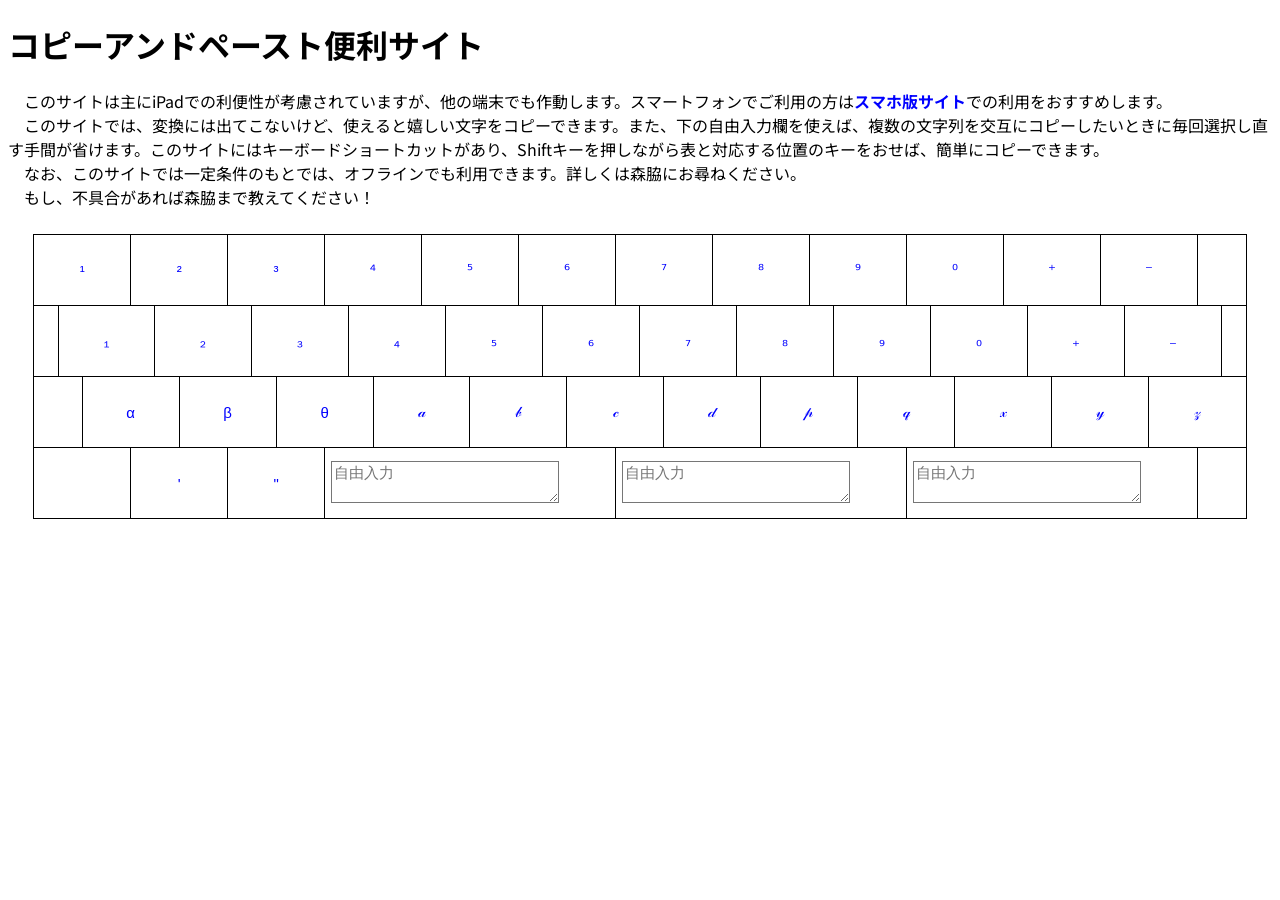
==== copy_and_paste/index.html @ a125d0aa "Update index.html" ====
<!DOCTYPE html>
<html lang="ja">
    <head>
        <meta charset="UTF-8">
        <meta name="viewport" content="width=device-width, initial-scale=1.0">
        <title>コピーアンドペースト便利サイト</title>
        <style>
            @import url('https://fonts.googleapis.com/css2?family=Noto+Sans+JP:wght@100..900&display=swap');
            h1 {
                font-family: Noto Sans JP;
            }
            .exp {
                font-family: Noto Sans JP;
            }
            .exp a {
                text-decoration: none;
                color: #0000FF;
                font-weight: bold;
            }
            table.front {
                margin: 2%;
                width: 96%;
                table-layout: fixed;
                border-collapse: collapse;
                border: none;
            }
            table.front td {
                text-align: center;
                vertical-align: middle;
                padding: 0;
                height: 70px;
                border: solid #000000 1.5px;
            }
            table.front button {
                text-align: center;
                vertical-align: middle;
                width: 100%;
                background-color: #00000000;
                color: #0000FF;
                border: none;
                font-size: 15px;
            }
            table.front button p {
                font-size: 100%;
            }
            table.front textarea {
                 background-color: #00000000;
                 width:80%;
                 margin:0 auto;
                 font-size:15px;
                 height: 100%;
            }
            /* 変化させたいクラス */
            .highlight {
                background-color: #FFEBCD;
            }
        </style>
        <!-- PWA用 manifest -->
        <link rel="manifest" href="https://moriwakiren-fucc.github.io/train-info/copy_and_paste/manifest.json">
        <meta name="theme-color" content="#ffffff">
        <script>
            // サービスワーカー登録
            if ("serviceWorker" in navigator) {
                window.addEventListener("load", () => {
                    navigator.serviceWorker.register("https://moriwakiren-fucc.github.io/train-info/copy_and_paste/service-worker.js")
                    .then(reg => console.log("Service Worker registered:", reg))
                    .catch(err => console.error("Service Worker failed:", err));
                });
            }
        </script>
    </head>
    <body>
        <h1>コピーアンドペースト便利サイト</h1>
        <p class="exp">　このサイトは主にiPadでの利便性が考慮されていますが、他の端末でも作動します。スマートフォンでご利用の方は<a href="https://moriwakiren-fucc.github.io/train-info/copy_and_paste/sp/">スマホ版サイト</a>での利用をおすすめします。<br>　このサイトでは、変換には出てこないけど、使えると嬉しい文字をコピーできます。また、下の自由入力欄を使えば、複数の文字列を交互にコピーしたいときに毎回選択し直す手間が省けます。このサイトにはキーボードショートカットがあり、Shiftキーを押しながら表と対応する位置のキーをおせば、簡単にコピーできます。<br>　なお、このサイトでは一定条件のもとでは、オフラインでも利用できます。詳しくは森脇にお尋ねください。<br>　もし、不具合があれば森脇まで教えてください！</p>
<table class="front"><colgroup><col span="50" style="width:2%"></colgroup><tr>
<td id="td01" colspan="4"><button onclick="copyButton('copytxt01'); highlightCell('td01')"><p id="copytxt01">¹</p></button></td>
<td id="td02" colspan="4"><button onclick="copyButton('copytxt02'); highlightCell('td02')"><p id="copytxt02">²</p></button></td>
<td id="td03" colspan="4"><button onclick="copyButton('copytxt03'); highlightCell('td03')"><p id="copytxt03">³</p></button></td>
<td id="td04" colspan="4"><button onclick="copyButton('copytxt04'); highlightCell('td04')"><p id="copytxt04">⁴</p></button></td>
<td id="td05" colspan="4"><button onclick="copyButton('copytxt05'); highlightCell('td05')"><p id="copytxt05">⁵</p></button></td>
<td id="td06" colspan="4"><button onclick="copyButton('copytxt06'); highlightCell('td06')"><p id="copytxt06">⁶</p></button></td>
<td id="td07" colspan="4"><button onclick="copyButton('copytxt07'); highlightCell('td07')"><p id="copytxt07">⁷</p></button></td>
<td id="td08" colspan="4"><button onclick="copyButton('copytxt08'); highlightCell('td08')"><p id="copytxt08">⁸</p></button></td>
<td id="td09" colspan="4"><button onclick="copyButton('copytxt09'); highlightCell('td09')"><p id="copytxt09">⁹</p></button></td>
<td id="td10" colspan="4"><button onclick="copyButton('copytxt10'); highlightCell('td10')"><p id="copytxt10">⁰</p></button></td>
<td id="td11" colspan="4"><button onclick="copyButton('copytxt11'); highlightCell('td11')"><p id="copytxt11">⁺</p></button></td>
<td id="td12" colspan="4"><button onclick="copyButton('copytxt12'); highlightCell('td12')"><p id="copytxt12">⁻</p></button></td>
<td colspan="2"></td>
</tr><tr>
<td colspan="1"></td>
<td id="td15" colspan="4"><button onclick="copyButton('copytxt15'); highlightCell('td15')"><p id="copytxt15">₁</p></button></td>
<td id="td16" colspan="4"><button onclick="copyButton('copytxt16'); highlightCell('td16')"><p id="copytxt16">₂</p></button></td>
<td id="td17" colspan="4"><button onclick="copyButton('copytxt17'); highlightCell('td17')"><p id="copytxt17">₃</p></button></td>
<td id="td18" colspan="4"><button onclick="copyButton('copytxt18'); highlightCell('td18')"><p id="copytxt18">₄</p></button></td>
<td id="td19" colspan="4"><button onclick="copyButton('copytxt19'); highlightCell('td19')"><p id="copytxt19">₅</p></button></td>
<td id="td20" colspan="4"><button onclick="copyButton('copytxt20'); highlightCell('td20')"><p id="copytxt20">₆</p></button></td>
<td id="td21" colspan="4"><button onclick="copyButton('copytxt21'); highlightCell('td21')"><p id="copytxt21">₇</p></button></td>
<td id="td22" colspan="4"><button onclick="copyButton('copytxt22'); highlightCell('td22')"><p id="copytxt22">₈</p></button></td>
<td id="td23" colspan="4"><button onclick="copyButton('copytxt23'); highlightCell('td23')"><p id="copytxt23">₉</p></button></td>
<td id="td24" colspan="4"><button onclick="copyButton('copytxt24'); highlightCell('td24')"><p id="copytxt24">₀</p></button></td>
<td id="td25" colspan="4"><button onclick="copyButton('copytxt25'); highlightCell('td25')"><p id="copytxt25">₊</p></button></td>
<td id="td26" colspan="4"><button onclick="copyButton('copytxt26'); highlightCell('td26')"><p id="copytxt26">₋</p></button></td>
<td colspan="1"></td>
</tr><tr>
<td colspan="2"></td>
<td id="td29" colspan="4"><button onclick="copyButton('copytxt29'); highlightCell('td29')"><p id="copytxt29">α</p></button></td>
<td id="td30" colspan="4"><button onclick="copyButton('copytxt30'); highlightCell('td30')"><p id="copytxt30">β</p></button></td>
<td id="td31" colspan="4"><button onclick="copyButton('copytxt31'); highlightCell('td31')"><p id="copytxt31">θ</p></button></td>
<td id="td32" colspan="4"><button onclick="copyButton('copytxt32'); highlightCell('td32')"><p id="copytxt32">𝒶</p></button></td>
<td id="td33" colspan="4"><button onclick="copyButton('copytxt33'); highlightCell('td33')"><p id="copytxt33">𝒷</p></button></td>
<td id="td34" colspan="4"><button onclick="copyButton('copytxt34'); highlightCell('td34')"><p id="copytxt34">𝒸</p></button></td>
<td id="td35" colspan="4"><button onclick="copyButton('copytxt35'); highlightCell('td35')"><p id="copytxt35">𝒹</p></button></td>
<td id="td36" colspan="4"><button onclick="copyButton('copytxt36'); highlightCell('td36')"><p id="copytxt36">𝓅</p></button></td>
<td id="td37" colspan="4"><button onclick="copyButton('copytxt37'); highlightCell('td37')"><p id="copytxt37">𝓆</p></button></td>
<td id="td38" colspan="4"><button onclick="copyButton('copytxt38'); highlightCell('td38')"><p id="copytxt38">𝓍</p></button></td>
<td id="td39" colspan="4"><button onclick="copyButton('copytxt39'); highlightCell('td39')"><p id="copytxt39">𝓎</p></button></td>
<td id="td40" colspan="4"><button onclick="copyButton('copytxt40'); highlightCell('td40')"><p id="copytxt40">𝓏</p></button></td>
</tr><tr>
<td colspan="4"></td>
<td id="td42" colspan="4"><button onclick="copyButton('copytxt42'); highlightCell('td42')"><p id="copytxt42">'</p></button></td>
<td id="td43" colspan="4"><button onclick="copyButton('copytxt43'); highlightCell('td43')"><p id="copytxt43">"</p></button></td>
<td id="td44" style="text-align: left;" colspan="12"><button style="text-align: left;" onclick="copyButton('copytxt44'); highlightCell('td44')"><textarea id="copytxt44" placeholder="自由入力" onfocus="this.select()"></textarea></button></td>
<td id="td45" style="text-align: left;" colspan="12"><button style="text-align: left;" onclick="copyButton('copytxt45'); highlightCell('td45')"><textarea id="copytxt45" placeholder="自由入力" onfocus="this.select()"></textarea></button></td>
<td id="td46" style="text-align: left;" colspan="12"><button style="text-align: left;" onclick="copyButton('copytxt46'); highlightCell('td46')"><textarea id="copytxt46" placeholder="自由入力" onfocus="this.select()"></textarea></button></td>
<td colspan="2"></td>
</tr></table>
        <script>
            function highlightCell(elementId) {
                const td = document.getElementById(elementId);
                td.classList.add("highlight");
                setTimeout(() => {
                    td.classList.remove("highlight");
                }, 300); // 0.3秒後に元に戻す
            }
            function copyButton(elementId) {
                const element = document.getElementById(elementId);
                let text = "";

                if (element.tagName === "INPUT" || element.tagName === "TEXTAREA") {
                    text = element.value; // 入力欄は value をコピー（改行も含む）
                } else {
                    text = element.textContent; // 普通の要素は textContent
                }

                if (text) {
                    navigator.clipboard.writeText(text.replace(/\r?\n/g, "\n")); // 改行を統一してコピー
                    console.log("Copied:", JSON.stringify(text));
                }
            }

            // キーボードショートカットを追加
            document.addEventListener("keydown", function(event) {
                // Altキーを押しながら数字を入力したときに発動
                if (event.shiftKey) {
                    switch(event.key) {
                    case "!": copyButton("copytxt01"); highlightCell("td01"); break;
                    case "\"": copyButton("copytxt02"); highlightCell("td02"); break;
                    case "#": copyButton("copytxt03"); highlightCell("td03"); break;
                    case "$": copyButton("copytxt04"); highlightCell("td04"); break;
                    case "%": copyButton("copytxt05"); highlightCell("td05"); break;
                    case "&": copyButton("copytxt06"); highlightCell("td06"); break;
                    case "¥'": copyButton("copytxt07"); highlightCell("td07"); break;
                    case "(": copyButton("copytxt08"); highlightCell("td08"); break;
                    case ")": copyButton("copytxt09"); highlightCell("td09"); break;
                    case "0": copyButton("copytxt10"); highlightCell("td10"); break;
                    case "=": copyButton("copytxt11"); highlightCell("td11"); break;
                    case "~": copyButton("copytxt12"); highlightCell("td12"); break;
                    case "Q": copyButton("copytxt15"); highlightCell("td15"); break;
                    case "W": copyButton("copytxt16"); highlightCell("td16"); break;
                    case "E": copyButton("copytxt17"); highlightCell("td17"); break;
                    case "R": copyButton("copytxt18"); highlightCell("td18"); break;
                    case "T": copyButton("copytxt19"); highlightCell("td19"); break;
                    case "Y": copyButton("copytxt20"); highlightCell("td20"); break;
                    case "U": copyButton("copytxt21"); highlightCell("td21"); break;
                    case "I": copyButton("copytxt22"); highlightCell("td22"); break;
                    case "O": copyButton("copytxt23"); highlightCell("td23"); break;
                    case "P": copyButton("copytxt24"); highlightCell("td24"); break;
                    case "`": copyButton("copytxt25"); highlightCell("td25"); break;
                    case "{": copyButton("copytxt26"); highlightCell("td26"); break;
                    case "A": copyButton("copytxt29"); highlightCell("td29"); break;
                    case "S": copyButton("copytxt30"); highlightCell("td30"); break;
                    case "D": copyButton("copytxt31"); highlightCell("td31"); break;
                    case "F": copyButton("copytxt32"); highlightCell("td32"); break;
                    case "G": copyButton("copytxt33"); highlightCell("td33"); break;
                    case "H": copyButton("copytxt34"); highlightCell("td34"); break;
                    case "J": copyButton("copytxt35"); highlightCell("td35"); break;
                    case "K": copyButton("copytxt36"); highlightCell("td36"); break;
                    case "L": copyButton("copytxt37"); highlightCell("td37"); break;
                    case "+": copyButton("copytxt38"); highlightCell("td38"); break;
                    case "*": copyButton("copytxt39"); highlightCell("td39"); break;
                    case "}": copyButton("copytxt40"); highlightCell("td40"); break;
                    case "Z": copyButton("copytxt42"); highlightCell("td42"); break;
                    case "X": copyButton("copytxt43"); highlightCell("td43"); break;
                    case "C": copyButton("copytxt44"); highlightCell("td44"); break;
                    case "V": copyButton("copytxt44"); highlightCell("td44"); break;
                    case "B": copyButton("copytxt44"); highlightCell("td44"); break;
                    case "N": copyButton("copytxt45"); highlightCell("td45"); break;
                    case "M": copyButton("copytxt45"); highlightCell("td45"); break;
                    case "<": copyButton("copytxt45"); highlightCell("td45"); break;
                    case ">": copyButton("copytxt46"); highlightCell("td46"); break;
                    case "?": copyButton("copytxt46"); highlightCell("td46"); break;
                    case "_": copyButton("copytxt46"); highlightCell("td46"); break;
                    }
                }
            });
            document.querySelectorAll("textarea").forEach(textarea => {
                textarea.addEventListener("keydown", function(event) {
                    if (event.key === "Enter" && event.shiftKey) {
                        event.preventDefault(); // 改行を防止
                        this.blur();            // 入力終了
                    }
                });
            });
        </script>
    </body>
</html>
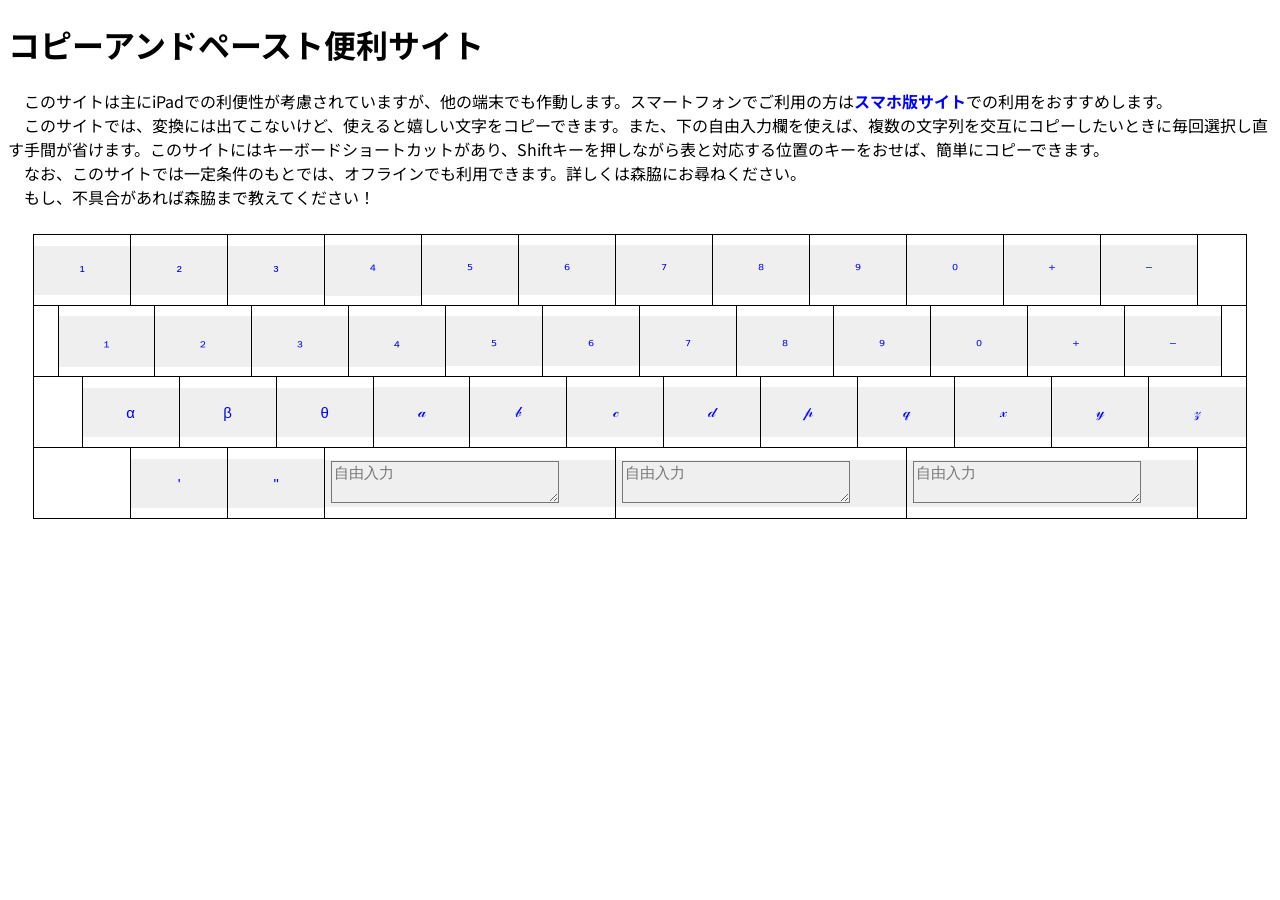
==== commit 9f4ab7b0: "Update index.html" ====
--- a/copy_and_paste/index.html
+++ b/copy_and_paste/index.html
@@ -35,7 +35,6 @@
                 text-align: center;
                 vertical-align: middle;
                 width: 100%;
-                background-color: #00000000;
                 color: #0000FF;
                 border: none;
                 font-size: 15px;
@@ -202,15 +201,20 @@
                     case "_": copyButton("copytxt46"); highlightCell("td46"); break;
                     }
                 }
-            });
+            });document.querySelectorAll("textarea").forEach(textarea => {
+            // テキストエリアでボタンが押されないようにする
             document.querySelectorAll("textarea").forEach(textarea => {
+                textarea.addEventListener("click", function(event) {
+                    event.stopPropagation();
+                });
                 textarea.addEventListener("keydown", function(event) {
                     if (event.key === "Enter" && event.shiftKey) {
-                        event.preventDefault(); // 改行を防止
-                        this.blur();            // 入力終了
+                        event.preventDefault();
+                        this.blur();
                     }
                 });
             });
+
         </script>
     </body>
 </html>
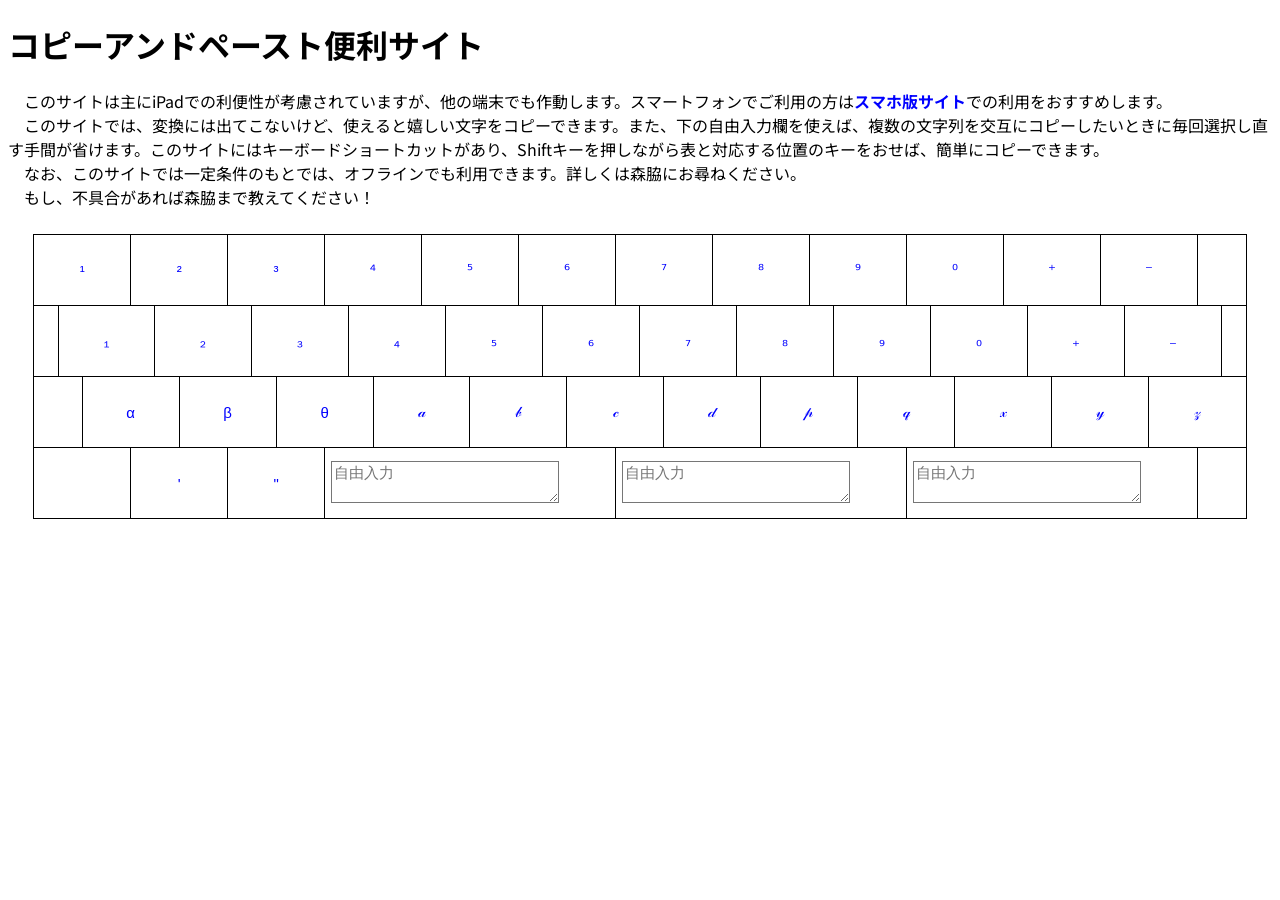
==== commit 6c3f26a7: "Update index.html" ====
--- a/copy_and_paste/index.html
+++ b/copy_and_paste/index.html
@@ -35,6 +35,7 @@
                 text-align: center;
                 vertical-align: middle;
                 width: 100%;
+                background-color: #00000000;
                 color: #0000FF;
                 border: none;
                 font-size: 15px;
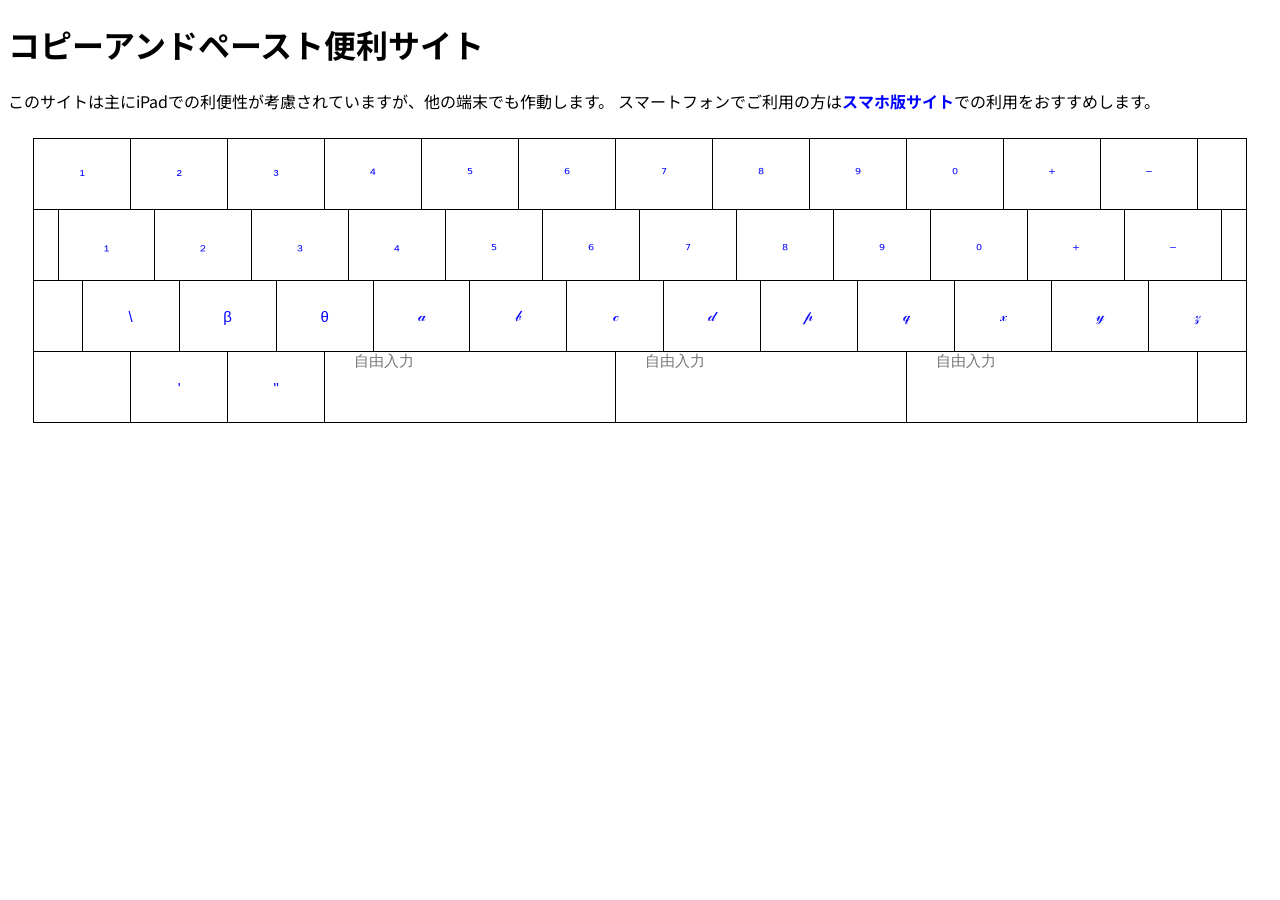
==== commit 2279b81b: "Update index.html" ====
--- a/copy_and_paste/index.html
+++ b/copy_and_paste/index.html
@@ -1,221 +1,237 @@
 <!DOCTYPE html>
 <html lang="ja">
-    <head>
-        <meta charset="UTF-8">
-        <meta name="viewport" content="width=device-width, initial-scale=1.0">
-        <title>コピーアンドペースト便利サイト</title>
-        <style>
-            @import url('https://fonts.googleapis.com/css2?family=Noto+Sans+JP:wght@100..900&display=swap');
-            h1 {
-                font-family: Noto Sans JP;
-            }
-            .exp {
-                font-family: Noto Sans JP;
-            }
-            .exp a {
-                text-decoration: none;
-                color: #0000FF;
-                font-weight: bold;
-            }
-            table.front {
-                margin: 2%;
-                width: 96%;
-                table-layout: fixed;
-                border-collapse: collapse;
-                border: none;
-            }
-            table.front td {
-                text-align: center;
-                vertical-align: middle;
-                padding: 0;
-                height: 70px;
-                border: solid #000000 1.5px;
-            }
-            table.front button {
-                text-align: center;
-                vertical-align: middle;
-                width: 100%;
-                background-color: #00000000;
-                color: #0000FF;
-                border: none;
-                font-size: 15px;
-            }
-            table.front button p {
-                font-size: 100%;
-            }
-            table.front textarea {
-                 background-color: #00000000;
-                 width:80%;
-                 margin:0 auto;
-                 font-size:15px;
-                 height: 100%;
-            }
-            /* 変化させたいクラス */
-            .highlight {
-                background-color: #FFEBCD;
-            }
-        </style>
-        <!-- PWA用 manifest -->
-        <link rel="manifest" href="https://moriwakiren-fucc.github.io/train-info/copy_and_paste/manifest.json">
-        <meta name="theme-color" content="#ffffff">
-        <script>
-            // サービスワーカー登録
-            if ("serviceWorker" in navigator) {
-                window.addEventListener("load", () => {
-                    navigator.serviceWorker.register("https://moriwakiren-fucc.github.io/train-info/copy_and_paste/service-worker.js")
-                    .then(reg => console.log("Service Worker registered:", reg))
-                    .catch(err => console.error("Service Worker failed:", err));
-                });
-            }
-        </script>
-    </head>
-    <body>
-        <h1>コピーアンドペースト便利サイト</h1>
-        <p class="exp">　このサイトは主にiPadでの利便性が考慮されていますが、他の端末でも作動します。スマートフォンでご利用の方は<a href="https://moriwakiren-fucc.github.io/train-info/copy_and_paste/sp/">スマホ版サイト</a>での利用をおすすめします。<br>　このサイトでは、変換には出てこないけど、使えると嬉しい文字をコピーできます。また、下の自由入力欄を使えば、複数の文字列を交互にコピーしたいときに毎回選択し直す手間が省けます。このサイトにはキーボードショートカットがあり、Shiftキーを押しながら表と対応する位置のキーをおせば、簡単にコピーできます。<br>　なお、このサイトでは一定条件のもとでは、オフラインでも利用できます。詳しくは森脇にお尋ねください。<br>　もし、不具合があれば森脇まで教えてください！</p>
-<table class="front"><colgroup><col span="50" style="width:2%"></colgroup><tr>
-<td id="td01" colspan="4"><button onclick="copyButton('copytxt01'); highlightCell('td01')"><p id="copytxt01">¹</p></button></td>
-<td id="td02" colspan="4"><button onclick="copyButton('copytxt02'); highlightCell('td02')"><p id="copytxt02">²</p></button></td>
-<td id="td03" colspan="4"><button onclick="copyButton('copytxt03'); highlightCell('td03')"><p id="copytxt03">³</p></button></td>
-<td id="td04" colspan="4"><button onclick="copyButton('copytxt04'); highlightCell('td04')"><p id="copytxt04">⁴</p></button></td>
-<td id="td05" colspan="4"><button onclick="copyButton('copytxt05'); highlightCell('td05')"><p id="copytxt05">⁵</p></button></td>
-<td id="td06" colspan="4"><button onclick="copyButton('copytxt06'); highlightCell('td06')"><p id="copytxt06">⁶</p></button></td>
-<td id="td07" colspan="4"><button onclick="copyButton('copytxt07'); highlightCell('td07')"><p id="copytxt07">⁷</p></button></td>
-<td id="td08" colspan="4"><button onclick="copyButton('copytxt08'); highlightCell('td08')"><p id="copytxt08">⁸</p></button></td>
-<td id="td09" colspan="4"><button onclick="copyButton('copytxt09'); highlightCell('td09')"><p id="copytxt09">⁹</p></button></td>
-<td id="td10" colspan="4"><button onclick="copyButton('copytxt10'); highlightCell('td10')"><p id="copytxt10">⁰</p></button></td>
-<td id="td11" colspan="4"><button onclick="copyButton('copytxt11'); highlightCell('td11')"><p id="copytxt11">⁺</p></button></td>
-<td id="td12" colspan="4"><button onclick="copyButton('copytxt12'); highlightCell('td12')"><p id="copytxt12">⁻</p></button></td>
-<td colspan="2"></td>
-</tr><tr>
-<td colspan="1"></td>
-<td id="td15" colspan="4"><button onclick="copyButton('copytxt15'); highlightCell('td15')"><p id="copytxt15">₁</p></button></td>
-<td id="td16" colspan="4"><button onclick="copyButton('copytxt16'); highlightCell('td16')"><p id="copytxt16">₂</p></button></td>
-<td id="td17" colspan="4"><button onclick="copyButton('copytxt17'); highlightCell('td17')"><p id="copytxt17">₃</p></button></td>
-<td id="td18" colspan="4"><button onclick="copyButton('copytxt18'); highlightCell('td18')"><p id="copytxt18">₄</p></button></td>
-<td id="td19" colspan="4"><button onclick="copyButton('copytxt19'); highlightCell('td19')"><p id="copytxt19">₅</p></button></td>
-<td id="td20" colspan="4"><button onclick="copyButton('copytxt20'); highlightCell('td20')"><p id="copytxt20">₆</p></button></td>
-<td id="td21" colspan="4"><button onclick="copyButton('copytxt21'); highlightCell('td21')"><p id="copytxt21">₇</p></button></td>
-<td id="td22" colspan="4"><button onclick="copyButton('copytxt22'); highlightCell('td22')"><p id="copytxt22">₈</p></button></td>
-<td id="td23" colspan="4"><button onclick="copyButton('copytxt23'); highlightCell('td23')"><p id="copytxt23">₉</p></button></td>
-<td id="td24" colspan="4"><button onclick="copyButton('copytxt24'); highlightCell('td24')"><p id="copytxt24">₀</p></button></td>
-<td id="td25" colspan="4"><button onclick="copyButton('copytxt25'); highlightCell('td25')"><p id="copytxt25">₊</p></button></td>
-<td id="td26" colspan="4"><button onclick="copyButton('copytxt26'); highlightCell('td26')"><p id="copytxt26">₋</p></button></td>
-<td colspan="1"></td>
-</tr><tr>
-<td colspan="2"></td>
-<td id="td29" colspan="4"><button onclick="copyButton('copytxt29'); highlightCell('td29')"><p id="copytxt29">α</p></button></td>
-<td id="td30" colspan="4"><button onclick="copyButton('copytxt30'); highlightCell('td30')"><p id="copytxt30">β</p></button></td>
-<td id="td31" colspan="4"><button onclick="copyButton('copytxt31'); highlightCell('td31')"><p id="copytxt31">θ</p></button></td>
-<td id="td32" colspan="4"><button onclick="copyButton('copytxt32'); highlightCell('td32')"><p id="copytxt32">𝒶</p></button></td>
-<td id="td33" colspan="4"><button onclick="copyButton('copytxt33'); highlightCell('td33')"><p id="copytxt33">𝒷</p></button></td>
-<td id="td34" colspan="4"><button onclick="copyButton('copytxt34'); highlightCell('td34')"><p id="copytxt34">𝒸</p></button></td>
-<td id="td35" colspan="4"><button onclick="copyButton('copytxt35'); highlightCell('td35')"><p id="copytxt35">𝒹</p></button></td>
-<td id="td36" colspan="4"><button onclick="copyButton('copytxt36'); highlightCell('td36')"><p id="copytxt36">𝓅</p></button></td>
-<td id="td37" colspan="4"><button onclick="copyButton('copytxt37'); highlightCell('td37')"><p id="copytxt37">𝓆</p></button></td>
-<td id="td38" colspan="4"><button onclick="copyButton('copytxt38'); highlightCell('td38')"><p id="copytxt38">𝓍</p></button></td>
-<td id="td39" colspan="4"><button onclick="copyButton('copytxt39'); highlightCell('td39')"><p id="copytxt39">𝓎</p></button></td>
-<td id="td40" colspan="4"><button onclick="copyButton('copytxt40'); highlightCell('td40')"><p id="copytxt40">𝓏</p></button></td>
-</tr><tr>
-<td colspan="4"></td>
-<td id="td42" colspan="4"><button onclick="copyButton('copytxt42'); highlightCell('td42')"><p id="copytxt42">'</p></button></td>
-<td id="td43" colspan="4"><button onclick="copyButton('copytxt43'); highlightCell('td43')"><p id="copytxt43">"</p></button></td>
-<td id="td44" style="text-align: left;" colspan="12"><button style="text-align: left;" onclick="copyButton('copytxt44'); highlightCell('td44')"><textarea id="copytxt44" placeholder="自由入力" onfocus="this.select()"></textarea></button></td>
-<td id="td45" style="text-align: left;" colspan="12"><button style="text-align: left;" onclick="copyButton('copytxt45'); highlightCell('td45')"><textarea id="copytxt45" placeholder="自由入力" onfocus="this.select()"></textarea></button></td>
-<td id="td46" style="text-align: left;" colspan="12"><button style="text-align: left;" onclick="copyButton('copytxt46'); highlightCell('td46')"><textarea id="copytxt46" placeholder="自由入力" onfocus="this.select()"></textarea></button></td>
-<td colspan="2"></td>
-</tr></table>
-        <script>
-            function highlightCell(elementId) {
-                const td = document.getElementById(elementId);
-                td.classList.add("highlight");
-                setTimeout(() => {
-                    td.classList.remove("highlight");
-                }, 300); // 0.3秒後に元に戻す
-            }
-            function copyButton(elementId) {
-                const element = document.getElementById(elementId);
-                let text = "";
-
-                if (element.tagName === "INPUT" || element.tagName === "TEXTAREA") {
-                    text = element.value; // 入力欄は value をコピー（改行も含む）
-                } else {
-                    text = element.textContent; // 普通の要素は textContent
-                }
-
-                if (text) {
-                    navigator.clipboard.writeText(text.replace(/\r?\n/g, "\n")); // 改行を統一してコピー
-                    console.log("Copied:", JSON.stringify(text));
-                }
-            }
-
-            // キーボードショートカットを追加
-            document.addEventListener("keydown", function(event) {
-                // Altキーを押しながら数字を入力したときに発動
-                if (event.shiftKey) {
-                    switch(event.key) {
-                    case "!": copyButton("copytxt01"); highlightCell("td01"); break;
-                    case "\"": copyButton("copytxt02"); highlightCell("td02"); break;
-                    case "#": copyButton("copytxt03"); highlightCell("td03"); break;
-                    case "$": copyButton("copytxt04"); highlightCell("td04"); break;
-                    case "%": copyButton("copytxt05"); highlightCell("td05"); break;
-                    case "&": copyButton("copytxt06"); highlightCell("td06"); break;
-                    case "¥'": copyButton("copytxt07"); highlightCell("td07"); break;
-                    case "(": copyButton("copytxt08"); highlightCell("td08"); break;
-                    case ")": copyButton("copytxt09"); highlightCell("td09"); break;
-                    case "0": copyButton("copytxt10"); highlightCell("td10"); break;
-                    case "=": copyButton("copytxt11"); highlightCell("td11"); break;
-                    case "~": copyButton("copytxt12"); highlightCell("td12"); break;
-                    case "Q": copyButton("copytxt15"); highlightCell("td15"); break;
-                    case "W": copyButton("copytxt16"); highlightCell("td16"); break;
-                    case "E": copyButton("copytxt17"); highlightCell("td17"); break;
-                    case "R": copyButton("copytxt18"); highlightCell("td18"); break;
-                    case "T": copyButton("copytxt19"); highlightCell("td19"); break;
-                    case "Y": copyButton("copytxt20"); highlightCell("td20"); break;
-                    case "U": copyButton("copytxt21"); highlightCell("td21"); break;
-                    case "I": copyButton("copytxt22"); highlightCell("td22"); break;
-                    case "O": copyButton("copytxt23"); highlightCell("td23"); break;
-                    case "P": copyButton("copytxt24"); highlightCell("td24"); break;
-                    case "`": copyButton("copytxt25"); highlightCell("td25"); break;
-                    case "{": copyButton("copytxt26"); highlightCell("td26"); break;
-                    case "A": copyButton("copytxt29"); highlightCell("td29"); break;
-                    case "S": copyButton("copytxt30"); highlightCell("td30"); break;
-                    case "D": copyButton("copytxt31"); highlightCell("td31"); break;
-                    case "F": copyButton("copytxt32"); highlightCell("td32"); break;
-                    case "G": copyButton("copytxt33"); highlightCell("td33"); break;
-                    case "H": copyButton("copytxt34"); highlightCell("td34"); break;
-                    case "J": copyButton("copytxt35"); highlightCell("td35"); break;
-                    case "K": copyButton("copytxt36"); highlightCell("td36"); break;
-                    case "L": copyButton("copytxt37"); highlightCell("td37"); break;
-                    case "+": copyButton("copytxt38"); highlightCell("td38"); break;
-                    case "*": copyButton("copytxt39"); highlightCell("td39"); break;
-                    case "}": copyButton("copytxt40"); highlightCell("td40"); break;
-                    case "Z": copyButton("copytxt42"); highlightCell("td42"); break;
-                    case "X": copyButton("copytxt43"); highlightCell("td43"); break;
-                    case "C": copyButton("copytxt44"); highlightCell("td44"); break;
-                    case "V": copyButton("copytxt44"); highlightCell("td44"); break;
-                    case "B": copyButton("copytxt44"); highlightCell("td44"); break;
-                    case "N": copyButton("copytxt45"); highlightCell("td45"); break;
-                    case "M": copyButton("copytxt45"); highlightCell("td45"); break;
-                    case "<": copyButton("copytxt45"); highlightCell("td45"); break;
-                    case ">": copyButton("copytxt46"); highlightCell("td46"); break;
-                    case "?": copyButton("copytxt46"); highlightCell("td46"); break;
-                    case "_": copyButton("copytxt46"); highlightCell("td46"); break;
-                    }
-                }
-            });document.querySelectorAll("textarea").forEach(textarea => {
-            // テキストエリアでボタンが押されないようにする
-            document.querySelectorAll("textarea").forEach(textarea => {
-                textarea.addEventListener("click", function(event) {
-                    event.stopPropagation();
-                });
-                textarea.addEventListener("keydown", function(event) {
-                    if (event.key === "Enter" && event.shiftKey) {
-                        event.preventDefault();
-                        this.blur();
-                    }
-                });
-            });
-
-        </script>
-    </body>
+<head>
+<meta charset="UTF-8" />
+<meta name="viewport" content="width=device-width, initial-scale=1.0" />
+<title>コピーアンドペースト便利サイト（修正版）</title>
+<style>
+  @import url('https://fonts.googleapis.com/css2?family=Noto+Sans+JP:wght@100..900&display=swap');
+  h1 { font-family: 'Noto Sans JP'; }
+  .exp { font-family: 'Noto Sans JP'; }
+  .exp a { text-decoration: none; color: #0000FF; font-weight: bold; }
+
+  table.front { margin: 2%; width: 96%; table-layout: fixed; border-collapse: collapse; border: none; }
+  table.front td { text-align: center; vertical-align: middle; padding: 0; height: 70px; border: solid #000 1.5px; }
+
+  /* ボタン見た目 */
+  table.front button {
+    display: block;
+    width: 100%;
+    height: 100%;
+    background: transparent; /* 透明を明示 */
+    color: #0000FF;
+    border: none;
+    font-size: 15px;
+    padding: 0;
+    margin: 0;
+  }
+  table.front button p { margin: 0; font-size: 100%; }
+
+  /* テキストエリア */
+  table.front textarea {
+    background: transparent;
+    width: 80%;
+    margin: 0 auto;
+    font-size: 15px;
+    height: 100%;
+    resize: none;
+    border: none;
+    outline: none;
+    display: block;
+  }
+
+  /* highlight 用（td とその中のボタン／クリック領域に効く）*/
+  table.front td.highlight,
+  table.front td.highlight button,
+  table.front td.highlight .clickable {
+    background-color: #FFEBCD;
+    transition: background-color 0.18s ease;
+  }
+</style>
+<!-- PWA用 manifest -->
+<link rel="manifest" href="https://moriwakiren-fucc.github.io/train-info/copy_and_paste/manifest.json">
+<meta name="theme-color" content="#ffffff">
+<script>
+  if ("serviceWorker" in navigator) {
+    window.addEventListener("load", () => {
+      navigator.serviceWorker.register("https://moriwakiren-fucc.github.io/train-info/copy_and_paste/service-worker.js")
+        .then(reg => console.log("Service Worker registered:", reg))
+        .catch(err => console.error("Service Worker failed:", err));
+    });
+  }
+</script>
+</head>
+<body>
+  <h1>コピーアンドペースト便利サイト</h1>
+  <p class="exp">
+    このサイトは主にiPadでの利便性が考慮されていますが、他の端末でも作動します。
+    スマートフォンでご利用の方は<a href="https://moriwakiren-fucc.github.io/train-info/copy_and_paste/sp/">スマホ版サイト</a>での利用をおすすめします。
+  </p>
+
+  <table class="front">
+    <colgroup><col span="50" style="width:2%"></colgroup>
+    <tr>
+      <td id="td01" colspan="4"><button onclick="copyButton('copytxt01'); highlightCell('td01')"><p id="copytxt01">¹</p></button></td>
+      <td id="td02" colspan="4"><button onclick="copyButton('copytxt02'); highlightCell('td02')"><p id="copytxt02">²</p></button></td>
+      <td id="td03" colspan="4"><button onclick="copyButton('copytxt03'); highlightCell('td03')"><p id="copytxt03">³</p></button></td>
+      <td id="td04" colspan="4"><button onclick="copyButton('copytxt04'); highlightCell('td04')"><p id="copytxt04">⁴</p></button></td>
+      <td id="td05" colspan="4"><button onclick="copyButton('copytxt05'); highlightCell('td05')"><p id="copytxt05">⁵</p></button></td>
+      <td id="td06" colspan="4"><button onclick="copyButton('copytxt06'); highlightCell('td06')"><p id="copytxt06">⁶</p></button></td>
+      <td id="td07" colspan="4"><button onclick="copyButton('copytxt07'); highlightCell('td07')"><p id="copytxt07">⁷</p></button></td>
+      <td id="td08" colspan="4"><button onclick="copyButton('copytxt08'); highlightCell('td08')"><p id="copytxt08">⁸</p></button></td>
+      <td id="td09" colspan="4"><button onclick="copyButton('copytxt09'); highlightCell('td09')"><p id="copytxt09">⁹</p></button></td>
+      <td id="td10" colspan="4"><button onclick="copyButton('copytxt10'); highlightCell('td10')"><p id="copytxt10">⁰</p></button></td>
+      <td id="td11" colspan="4"><button onclick="copyButton('copytxt11'); highlightCell('td11')"><p id="copytxt11">⁺</p></button></td>
+      <td id="td12" colspan="4"><button onclick="copyButton('copytxt12'); highlightCell('td12')"><p id="copytxt12">⁻</p></button></td>
+      <td colspan="2"></td>
+    </tr>
+
+    <tr>
+      <td colspan="1"></td>
+      <td id="td15" colspan="4"><button onclick="copyButton('copytxt15'); highlightCell('td15')"><p id="copytxt15">₁</p></button></td>
+      <td id="td16" colspan="4"><button onclick="copyButton('copytxt16'); highlightCell('td16')"><p id="copytxt16">₂</p></button></td>
+      <td id="td17" colspan="4"><button onclick="copyButton('copytxt17'); highlightCell('td17')"><p id="copytxt17">₃</p></button></td>
+      <td id="td18" colspan="4"><button onclick="copyButton('copytxt18'); highlightCell('td18')"><p id="copytxt18">₄</p></button></td>
+      <td id="td19" colspan="4"><button onclick="copyButton('copytxt19'); highlightCell('td19')"><p id="copytxt19">₅</p></button></td>
+      <td id="td20" colspan="4"><button onclick="copyButton('copytxt20'); highlightCell('td20')"><p id="copytxt20">₆</p></button></td>
+      <td id="td21" colspan="4"><button onclick="copyButton('copytxt21'); highlightCell('td21')"><p id="copytxt21">₇</p></button></td>
+      <td id="td22" colspan="4"><button onclick="copyButton('copytxt22'); highlightCell('td22')"><p id="copytxt22">₈</p></button></td>
+      <td id="td23" colspan="4"><button onclick="copyButton('copytxt23'); highlightCell('td23')"><p id="copytxt23">₉</p></button></td>
+      <td id="td24" colspan="4"><button onclick="copyButton('copytxt24'); highlightCell('td24')"><p id="copytxt24">₀</p></button></td>
+      <td id="td25" colspan="4"><button onclick="copyButton('copytxt25'); highlightCell('td25')"><p id="copytxt25">₊</p></button></td>
+      <td id="td26" colspan="4"><button onclick="copyButton('copytxt26'); highlightCell('td26')"><p id="copytxt26">₋</p></button></td>
+      <td colspan="1"></td>
+    </tr>
+
+    <tr>
+      <td colspan="2"></td>
+      <td id="td29" colspan="4"><button onclick="copyButton('copytxt29'); highlightCell('td29')"><p id="copytxt29">\</p></button></td>
+      <td id="td30" colspan="4"><button onclick="copyButton('copytxt30'); highlightCell('td30')"><p id="copytxt30">β</p></button></td>
+      <td id="td31" colspan="4"><button onclick="copyButton('copytxt31'); highlightCell('td31')"><p id="copytxt31">θ</p></button></td>
+      <td id="td32" colspan="4"><button onclick="copyButton('copytxt32'); highlightCell('td32')"><p id="copytxt32">𝒶</p></button></td>
+      <td id="td33" colspan="4"><button onclick="copyButton('copytxt33'); highlightCell('td33')"><p id="copytxt33">𝒷</p></button></td>
+      <td id="td34" colspan="4"><button onclick="copyButton('copytxt34'); highlightCell('td34')"><p id="copytxt34">𝒸</p></button></td>
+      <td id="td35" colspan="4"><button onclick="copyButton('copytxt35'); highlightCell('td35')"><p id="copytxt35">𝒹</p></button></td>
+      <td id="td36" colspan="4"><button onclick="copyButton('copytxt36'); highlightCell('td36')"><p id="copytxt36">𝓅</p></button></td>
+      <td id="td37" colspan="4"><button onclick="copyButton('copytxt37'); highlightCell('td37')"><p id="copytxt37">𝓆</p></button></td>
+      <td id="td38" colspan="4"><button onclick="copyButton('copytxt38'); highlightCell('td38')"><p id="copytxt38">𝓍</p></button></td>
+      <td id="td39" colspan="4"><button onclick="copyButton('copytxt39'); highlightCell('td39')"><p id="copytxt39">𝓎</p></button></td>
+      <td id="td40" colspan="4"><button onclick="copyButton('copytxt40'); highlightCell('td40')"><p id="copytxt40">𝓏</p></button></td>
+    </tr>
+
+    <tr>
+      <td colspan="4"></td>
+      <td id="td42" colspan="4"><button onclick="copyButton('copytxt42'); highlightCell('td42')"><p id="copytxt42">'</p></button></td>
+      <td id="td43" colspan="4"><button onclick="copyButton('copytxt43'); highlightCell('td43')"><p id="copytxt43">"</p></button></td>
+
+      <!-- テキストエリアは button の中に入れない（無効なネストを避ける） -->
+      <td id="td44" style="text-align: left;" colspan="12" onclick="copyButton('copytxt44'); highlightCell('td44')">
+        <textarea id="copytxt44" placeholder="自由入力" onfocus="this.select()" onclick="event.stopPropagation()"></textarea>
+      </td>
+
+      <td id="td45" style="text-align: left;" colspan="12" onclick="copyButton('copytxt45'); highlightCell('td45')">
+        <textarea id="copytxt45" placeholder="自由入力" onfocus="this.select()" onclick="event.stopPropagation()"></textarea>
+      </td>
+
+      <td id="td46" style="text-align: left;" colspan="12" onclick="copyButton('copytxt46'); highlightCell('td46')">
+        <textarea id="copytxt46" placeholder="自由入力" onfocus="this.select()" onclick="event.stopPropagation()"></textarea>
+      </td>
+
+      <td colspan="2"></td>
+    </tr>
+  </table>
+
+<script>
+  function highlightCell(elementId) {
+    const td = document.getElementById(elementId);
+    if (!td) return;
+    td.classList.add("highlight");
+    setTimeout(() => {
+      td.classList.remove("highlight");
+    }, 500); // 0.5秒で元に戻す
+  }
+
+  function copyButton(elementId) {
+    const element = document.getElementById(elementId);
+    if (!element) return;
+    let text = "";
+
+    if (element.tagName === "INPUT" || element.tagName === "TEXTAREA") {
+      text = element.value;
+    } else {
+      text = element.textContent;
+    }
+
+    if (text) {
+      navigator.clipboard.writeText(text.replace(/\r?\n/g, "\n"))
+        .then(() => console.log("Copied:", JSON.stringify(text)))
+        .catch(err => console.warn("Clipboard error:", err));
+    }
+  }
+
+  // キーボードショートカット
+  document.addEventListener("keydown", function(event) {
+    if (event.shiftKey) {
+      switch (event.key) {
+        case "!": copyButton("copytxt01"); highlightCell("td01"); break;
+        case "\"": copyButton("copytxt02"); highlightCell("td02"); break;
+        case "#": copyButton("copytxt03"); highlightCell("td03"); break;
+        case "$": copyButton("copytxt04"); highlightCell("td04"); break;
+        case "%": copyButton("copytxt05"); highlightCell("td05"); break;
+        case "&": copyButton("copytxt06"); highlightCell("td06"); break;
+        case "(": copyButton("copytxt08"); highlightCell("td08"); break;
+        case ")": copyButton("copytxt09"); highlightCell("td09"); break;
+        case "0": copyButton("copytxt10"); highlightCell("td10"); break;
+        case "=": copyButton("copytxt11"); highlightCell("td11"); break;
+        case "~": copyButton("copytxt12"); highlightCell("td12"); break;
+        case "Q": copyButton("copytxt15"); highlightCell("td15"); break;
+        case "W": copyButton("copytxt16"); highlightCell("td16"); break;
+        case "E": copyButton("copytxt17"); highlightCell("td17"); break;
+        case "R": copyButton("copytxt18"); highlightCell("td18"); break;
+        case "T": copyButton("copytxt19"); highlightCell("td19"); break;
+        case "Y": copyButton("copytxt20"); highlightCell("td20"); break;
+        case "U": copyButton("copytxt21"); highlightCell("td21"); break;
+        case "I": copyButton("copytxt22"); highlightCell("td22"); break;
+        case "O": copyButton("copytxt23"); highlightCell("td23"); break;
+        case "P": copyButton("copytxt24"); highlightCell("td24"); break;
+        case "`": copyButton("copytxt25"); highlightCell("td25"); break;
+        case "{": copyButton("copytxt26"); highlightCell("td26"); break;
+        case "A": copyButton("copytxt29"); highlightCell("td29"); break;
+        case "S": copyButton("copytxt30"); highlightCell("td30"); break;
+        case "D": copyButton("copytxt31"); highlightCell("td31"); break;
+        case "F": copyButton("copytxt32"); highlightCell("td32"); break;
+        case "G": copyButton("copytxt33"); highlightCell("td33"); break;
+        case "H": copyButton("copytxt34"); highlightCell("td34"); break;
+        case "J": copyButton("copytxt35"); highlightCell("td35"); break;
+        case "K": copyButton("copytxt36"); highlightCell("td36"); break;
+        case "L": copyButton("copytxt37"); highlightCell("td37"); break;
+        case "+": copyButton("copytxt38"); highlightCell("td38"); break;
+        case "*": copyButton("copytxt39"); highlightCell("td39"); break;
+        case "}": copyButton("copytxt40"); highlightCell("td40"); break;
+        case "Z": copyButton("copytxt42"); highlightCell("td42"); break;
+        case "X": copyButton("copytxt43"); highlightCell("td43"); break;
+        case "C": copyButton("copytxt44"); highlightCell("td44"); break;
+        case "V": copyButton("copytxt44"); highlightCell("td44"); break;
+        case "B": copyButton("copytxt44"); highlightCell("td44"); break;
+        case "N": copyButton("copytxt45"); highlightCell("td45"); break;
+        case "M": copyButton("copytxt45"); highlightCell("td45"); break;
+        case "<": copyButton("copytxt45"); highlightCell("td45"); break;
+        case ">": copyButton("copytxt46"); highlightCell("td46"); break;
+        case "?": copyButton("copytxt46"); highlightCell("td46"); break;
+        case "_": copyButton("copytxt46"); highlightCell("td46"); break;
+      }
+    }
+  });
+
+  // テキストエリアの内部で Enter+Shift の動作を制御
+  document.querySelectorAll("textarea").forEach(textarea => {
+    textarea.addEventListener("keydown", function(event) {
+      if (event.key === "Enter" && event.shiftKey) {
+        event.preventDefault();
+        this.blur();
+      }
+    });
+  });
+</script>
+</body>
 </html>
